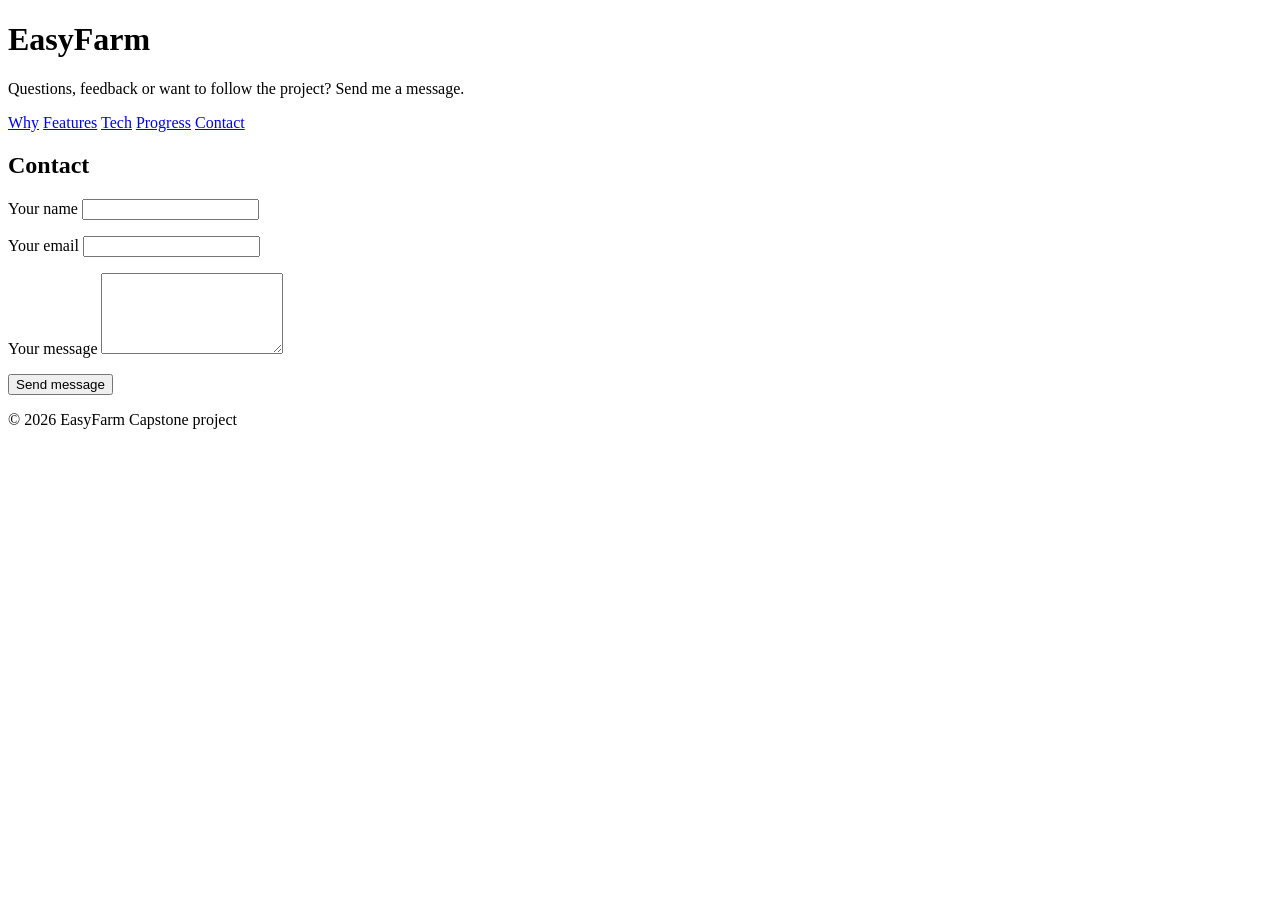
==== contact.html @ 06d0089c "Add contact page with form markup" ====
<!DOCTYPE html>
<html lang="en">

<head>
    <meta charset="UTF-8">
    <meta name="viewport" content="width=device-width, initial-scale=1.0">
    <title>Contact | EasyFarm</title>
    <link rel="stylesheet" href="style.css">
</head>

<body>

    <header>
        <h1>EasyFarm</h1>
        <p>Questions, feedback or want to follow the project? Send me a message.</p>
        <nav>
            <a href="index.html#why">Why</a>
            <a href="index.html#features">Features</a>
            <a href="index.html#tech">Tech</a>
            <a href="index.html#progress">Progress</a>
            <a href="contact.html">Contact</a>
        </nav>
    </header>

    <main>
        <section id="contact">
            <h2>Contact</h2>

            <form id="contactForm" novalidate>
                <label for="name">Your name</label>
                <input type="text" id="name" name="name" autocomplete="name">
                <p class="error" id="nameError"></p>

                <label for="email">Your email</label>
                <input type="email" id="email" name="email" autocomplete="email">
                <p class="error" id="emailError"></p>

                <label for="message">Your message</label>
                <textarea id="message" name="message" rows="5"></textarea>
                <p class="error" id="messageError"></p>

                <button type="submit">Send message</button>
                <p class="success" id="formStatus"></p>
            </form>
        </section>
    </main>

    <footer>
        <p>&copy; 2026 EasyFarm Capstone project</p>
    </footer>

    <script src="script.js"></script>
</body>

</html>
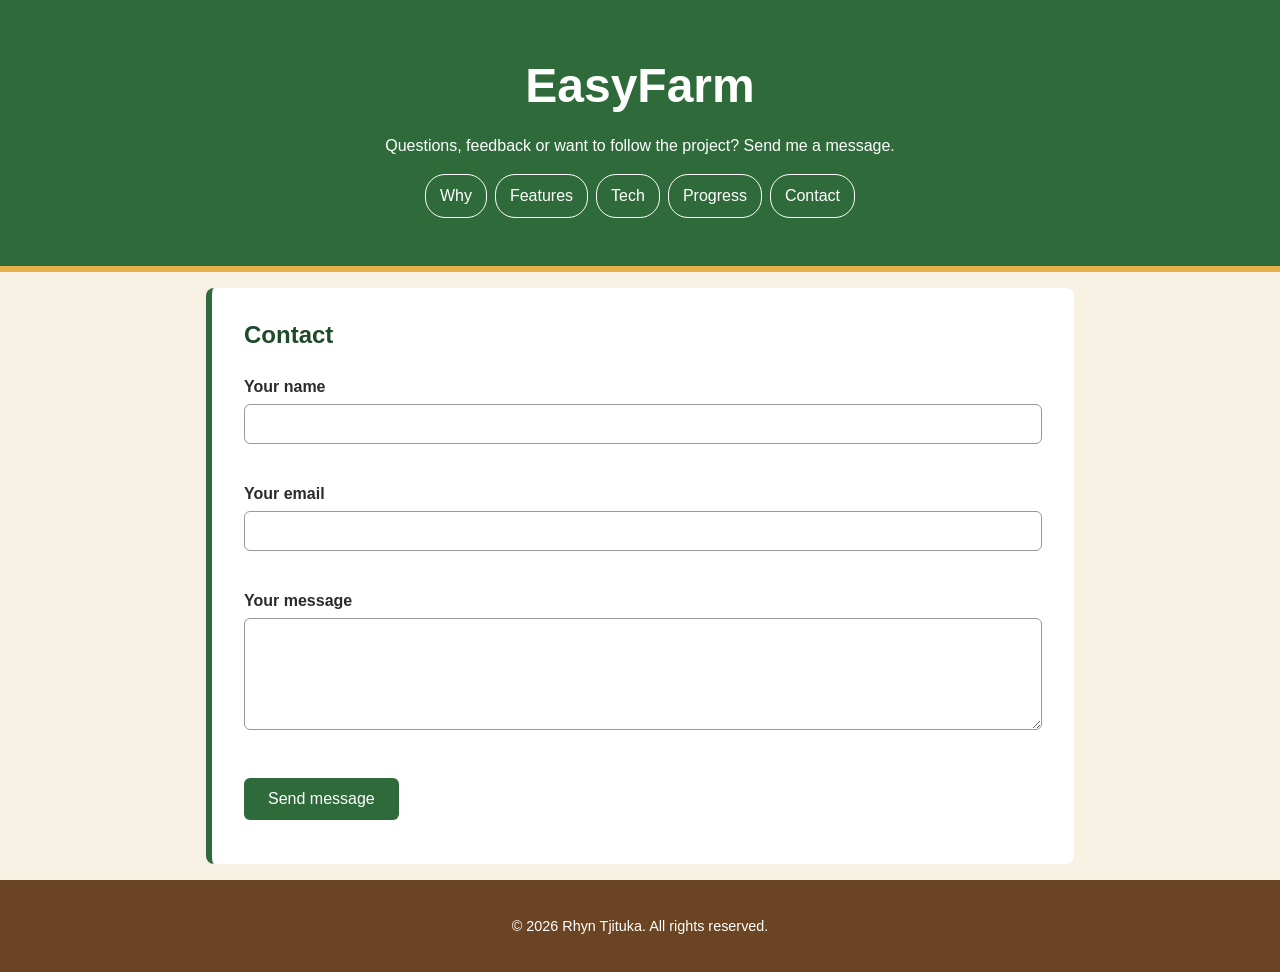
==== commit ccadb1dc: "Add contact page with form markup" ====
--- a/contact.html
+++ b/contact.html
@@ -46,7 +46,7 @@
     </main>
 
     <footer>
-        <p>&copy; 2026 EasyFarm Capstone project</p>
+        <p>&copy; 2026 Rhyn Tjituka. All rights reserved.</p>
     </footer>
 
     <script src="script.js"></script>
--- a/style.css
+++ b/style.css
@@ -0,0 +1,193 @@
+/* ---------- Colours (change them here and everything follows) ---------- */
+:root {
+    --green: #2f6b3a;
+    --green-dark: #1f4a29;
+    --brown: #6b4423;
+    --hay: #e3b04b;
+    --red: #c0392b;
+    --cream: #f7f1e3;
+    --text: #2b2b2b;
+}
+
+/* ---------- Basics (this is the PHONE layout) ---------- */
+* {
+    box-sizing: border-box;
+}
+
+body {
+    margin: 0;
+    font-family: Arial, Helvetica, sans-serif;
+    line-height: 1.6;
+    color: var(--text);
+    background: var(--cream);
+}
+
+/* ---------- Header and navigation ---------- */
+header {
+    background: var(--green);
+    color: white;
+    padding: 24px 16px;
+    text-align: center;
+    border-bottom: 6px solid var(--hay);
+}
+
+header h1 {
+    margin: 0 0 8px;
+    font-size: 2rem;
+}
+
+header p {
+    margin: 0 0 8px;
+}
+
+.byline {
+    font-size: 0.9rem;
+    opacity: 0.85;
+}
+
+nav {
+    margin-top: 16px;
+    display: flex;
+    flex-wrap: wrap;
+    gap: 8px;
+    justify-content: center;
+}
+
+nav a {
+    color: white;
+    text-decoration: none;
+    padding: 8px 14px;
+    border: 1px solid white;
+    border-radius: 20px;
+}
+
+nav a:hover,
+nav a:focus {
+    background: var(--hay);
+    border-color: var(--hay);
+    color: var(--text);
+}
+
+/* ---------- Sections ---------- */
+main {
+    padding: 0 16px;
+    max-width: 900px;
+    margin: 0 auto;
+}
+
+section {
+    background: white;
+    margin: 16px 0;
+    padding: 20px 16px;
+    border-radius: 8px;
+    border-left: 6px solid var(--green);
+}
+
+section h2 {
+    margin-top: 0;
+    color: var(--green-dark);
+}
+
+ul {
+    padding-left: 20px;
+}
+
+li {
+    margin-bottom: 8px;
+}
+
+a {
+    color: var(--green-dark);
+}
+
+a:hover {
+    color: var(--brown);
+}
+
+.note {
+    background: #fdecea;
+    border-left: 4px solid var(--red);
+    padding: 8px 12px;
+    border-radius: 4px;
+}
+
+/* ---------- Contact form ---------- */
+form label {
+    display: block;
+    margin-top: 16px;
+    font-weight: bold;
+}
+
+form input,
+form textarea {
+    width: 100%;
+    padding: 10px;
+    margin-top: 4px;
+    font-size: 1rem;
+    font-family: inherit;
+    border: 1px solid #999;
+    border-radius: 6px;
+}
+
+form input:focus,
+form textarea:focus {
+    outline: 3px solid var(--green);
+    border-color: var(--green);
+}
+
+form button {
+    margin-top: 20px;
+    padding: 12px 24px;
+    font-size: 1rem;
+    background: var(--green);
+    color: white;
+    border: none;
+    border-radius: 6px;
+    cursor: pointer;
+}
+
+form button:hover {
+    background: var(--brown);
+}
+
+.error {
+    color: var(--red);
+    margin: 4px 0 0;
+    min-height: 1.2em;
+    font-size: 0.9rem;
+}
+
+.success {
+    color: var(--green-dark);
+    font-weight: bold;
+}
+
+/* ---------- Footer ---------- */
+footer {
+    text-align: center;
+    padding: 20px 16px;
+    background: var(--brown);
+    color: white;
+    font-size: 0.9rem;
+}
+
+/* ---------- Wider screens (tablet and desktop) ---------- */
+@media (min-width: 641px) {
+    header {
+        padding: 48px 24px;
+    }
+
+    header h1 {
+        font-size: 3rem;
+    }
+
+    header p {
+        max-width: 640px;
+        margin-left: auto;
+        margin-right: auto;
+    }
+
+    section {
+        padding: 28px 32px;
+    }
+}
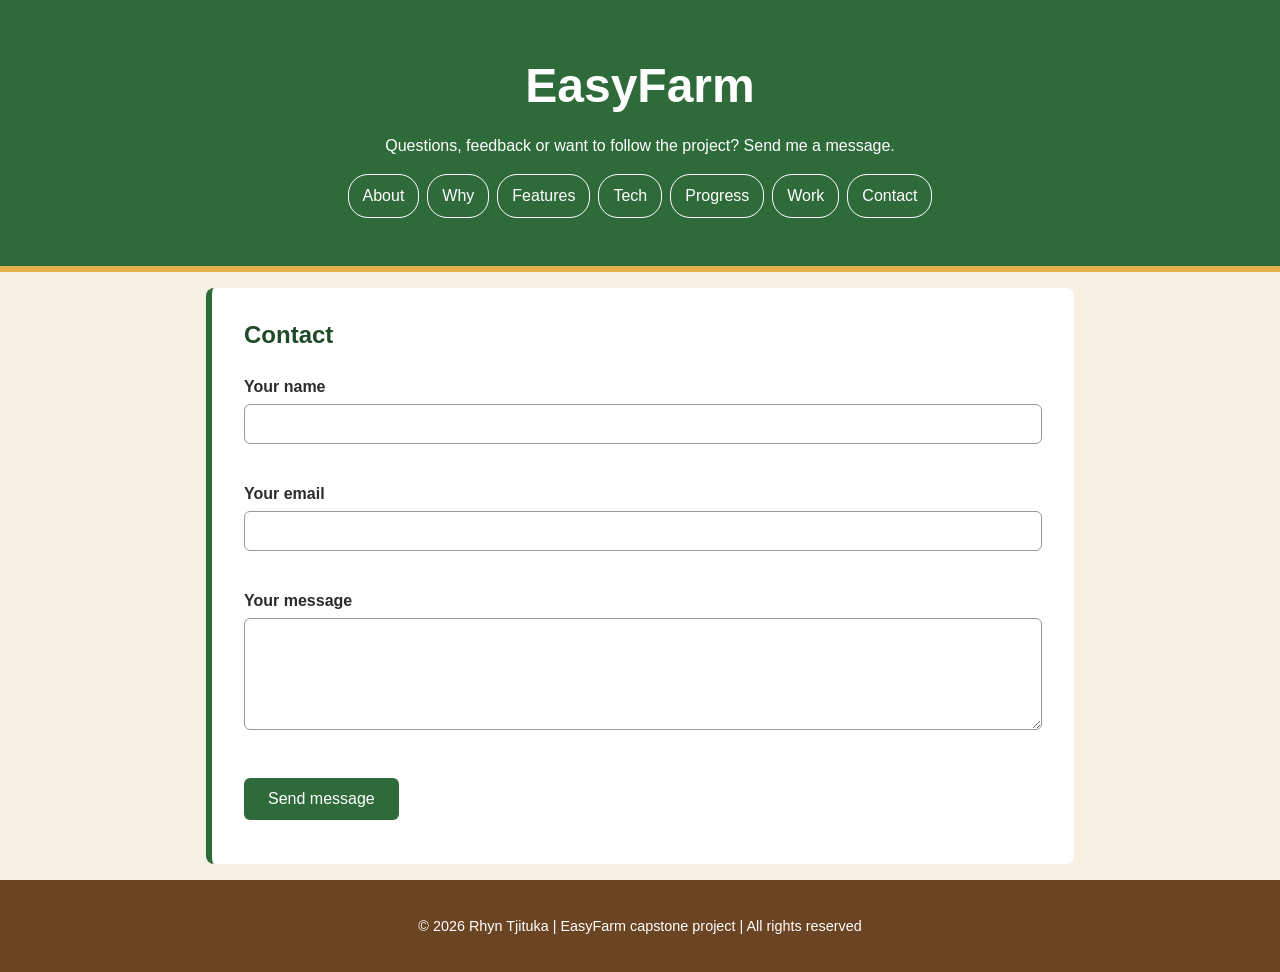
==== commit 63e79586: "Add About and Work sections and update navigation" ====
--- a/contact.html
+++ b/contact.html
@@ -14,10 +14,12 @@
         <h1>EasyFarm</h1>
         <p>Questions, feedback or want to follow the project? Send me a message.</p>
         <nav>
+            <a href="index.html#about">About</a>
             <a href="index.html#why">Why</a>
             <a href="index.html#features">Features</a>
             <a href="index.html#tech">Tech</a>
             <a href="index.html#progress">Progress</a>
+            <a href="index.html#work">Work</a>
             <a href="contact.html">Contact</a>
         </nav>
     </header>
@@ -46,7 +48,7 @@
     </main>
 
     <footer>
-        <p>&copy; 2026 Rhyn Tjituka. All rights reserved.</p>
+        <p>&copy; 2026 Rhyn Tjituka | EasyFarm capstone project | All rights reserved</p>
     </footer>
 
     <script src="script.js"></script>
--- a/style.css
+++ b/style.css
@@ -86,6 +86,10 @@
 section h2 {
     margin-top: 0;
     color: var(--green-dark);
+}
+
+section h3 {
+    color: var(--brown);
 }
 
 ul {
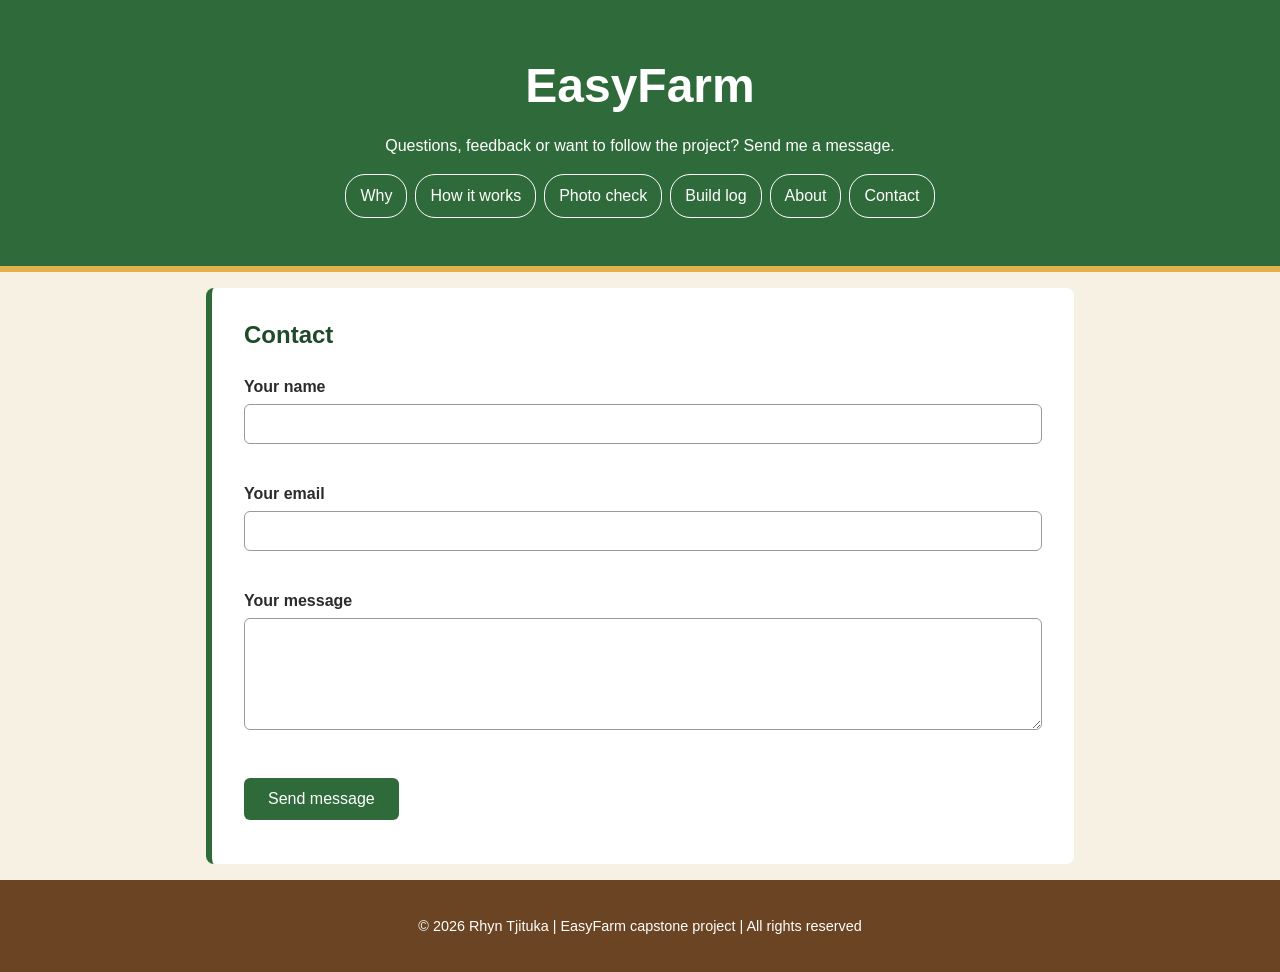
==== commit 5fef0a0c: "Restructure home page, correct program name, keep form and styles" ====
--- a/contact.html
+++ b/contact.html
@@ -14,12 +14,11 @@
         <h1>EasyFarm</h1>
         <p>Questions, feedback or want to follow the project? Send me a message.</p>
         <nav>
+            <a href="index.html#why">Why</a>
+            <a href="index.html#how">How it works</a>
+            <a href="index.html#photo">Photo check</a>
+            <a href="index.html#build">Build log</a>
             <a href="index.html#about">About</a>
-            <a href="index.html#why">Why</a>
-            <a href="index.html#features">Features</a>
-            <a href="index.html#tech">Tech</a>
-            <a href="index.html#progress">Progress</a>
-            <a href="index.html#work">Work</a>
             <a href="contact.html">Contact</a>
         </nav>
     </header>
--- a/style.css
+++ b/style.css
@@ -90,10 +90,12 @@
 
 section h3 {
     color: var(--brown);
+    margin-bottom: 4px;
 }
 
-ul {
-    padding-left: 20px;
+ul,
+ol {
+    padding-left: 22px;
 }
 
 li {
